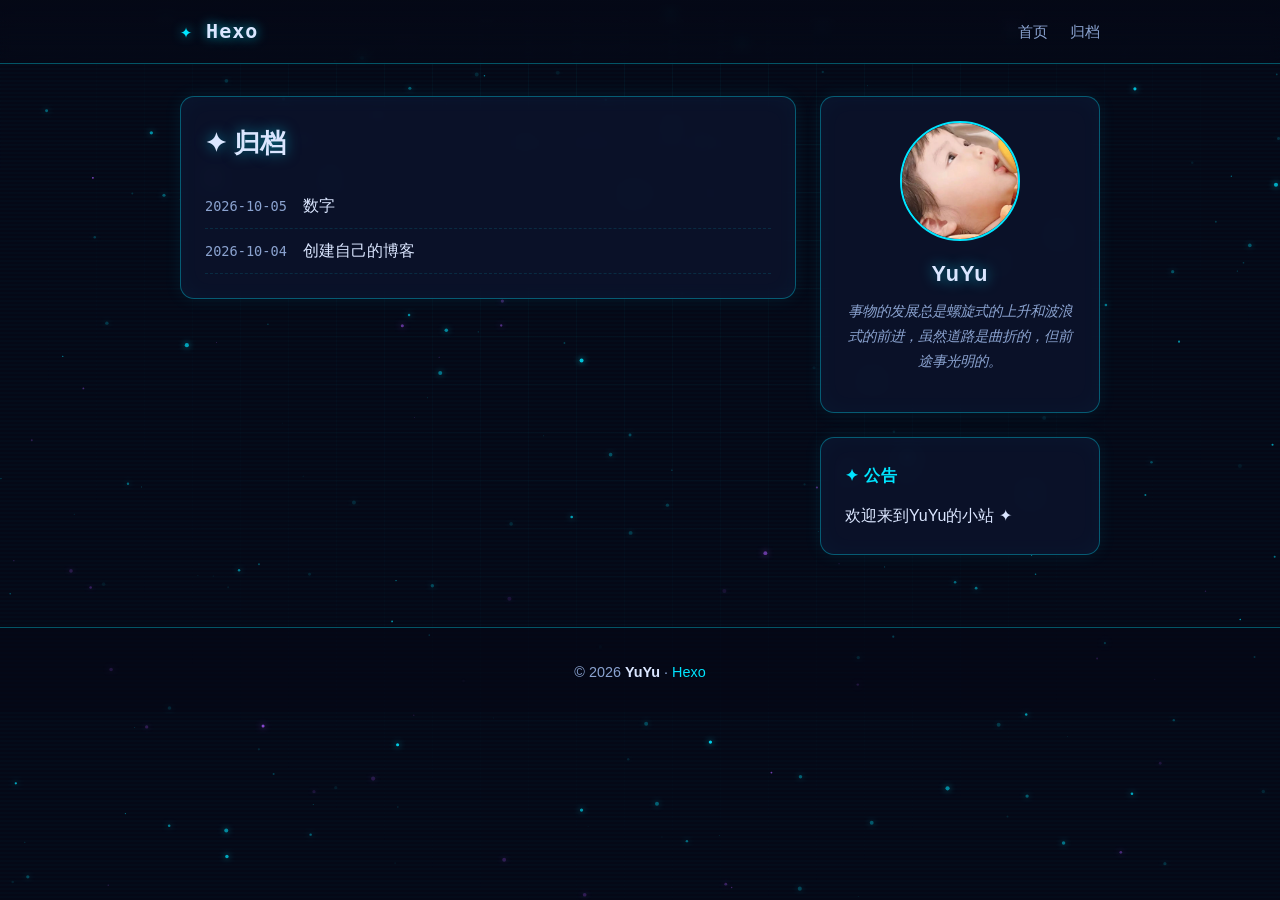
==== archives/index.html @ 165cec4e "Site updated: 2026-10-05 01:16:49" ====
<!DOCTYPE html>
<html lang="en">
<head>
  <meta charset="utf-8">
<meta name="viewport" content="width=device-width, initial-scale=1.0">
<title>Hexo</title>
<meta name="description" content="">

<link rel="stylesheet" href="/css/style.css">


<link rel="icon" href="/img/favicon.png">


<meta name="generator" content="Hexo 8.1.2"></head>
<body>
  <!-- 星空背景画布 -->
  <canvas id="starfield" aria-hidden="true"></canvas>
  
  <div class="grid-overlay" aria-hidden="true"></div>
  
  
  <div class="scanline" aria-hidden="true"></div>
  

  <header class="site-header">
  <nav class="nav container">
    <a class="brand" href="/">
      <span class="brand-mark">✦</span>
      Hexo
    </a>
    <button class="nav-toggle" aria-label="菜单">☰</button>
    <ul class="nav-menu">
      
        <li><a href="/">首页</a></li>
      
        <li><a href="/archives/">归档</a></li>
      
    </ul>
  </nav>
</header>


  <main class="container with-sidebar">
    <section class="content">
      <div class="card archive-page">
  <h1 class="page-title">✦ 归档</h1>
  
    <div class="archive-item">
      <span class="archive-date">2026-10-05</span>
      <a class="archive-link" href="/2026/10/05/ok/">数字</a>
    </div>
  
    <div class="archive-item">
      <span class="archive-date">2026-10-04</span>
      <a class="archive-link" href="/2026/10/04/hello-world/">创建自己的博客</a>
    </div>
  
  

</div>

    </section>
    
      <aside class="sidebar">
  <!-- 头像 / 昵称 / 个签 -->
  <div class="card profile-card">
    <div class="avatar-wrap glow">
      <img class="avatar" src="/img/YuAn.jpg" alt="YuYu">
    </div>
    <h2 class="nickname">YuYu</h2>
    <p class="signature">事物的发展总是螺旋式的上升和波浪式的前进，虽然道路是曲折的，但前途事光明的。</p>
    <div class="social-links">
      
    </div>
  </div>

  
  <div class="card notice-card">
    <h3 class="card-title">✦ 公告</h3>
    <p>欢迎来到YuYu的小站 ✦</p>
  </div>
  

  

  
</aside>

    
  </main>

  <footer class="site-footer">
  <div class="container">
    <p></p>
    
    <p class="copyright">© 2026 <b>YuYu</b> · <a href="/">Hexo</a></p>
  </div>
</footer>


  
  <button id="back-top" title="返回顶部">▲</button>
  

  <script>
  window.GALAXY_CONFIG = {
    starCount: 220,
    maxRadius: 1.8,
    twinkleSpeed: 0.035,
    driftSpeed: 0.06,
    meteorCount: 2,
    meteorInterval: 2600,
    meteorSpeed: 9,
    primaryColor: '#00e5ff',
    secondaryColor: '#a855f7'
  };
</script>
<script src="/js/starfield.js" defer></script>
<script src="/js/main.js" defer></script>

</body>
</html>
---- css/style.css ----
/* =========================================================
   hexo-theme-galaxy — 星空 · 科技感主题样式
   主色：#00e5ff（霓虹青）  辅色：#a855f7（霓虹紫）
   ========================================================= */

:root {
  --primary: #00e5ff;
  --secondary: #a855f7;
  --bg-deep: #050816;
  --bg-card: rgba(13, 22, 48, 0.72);
  --text: #dbe6ff;
  --text-dim: #8ba3d0;
  --border-glow: rgba(0, 229, 255, 0.35);
  --font-mono: "Consolas", "JetBrains Mono", "SF Mono", monospace;
}

* { margin: 0; padding: 0; box-sizing: border-box; }

html { scroll-behavior: smooth; }

body {
  font-family: "Segoe UI", "Microsoft YaHei", -apple-system, sans-serif;
  color: var(--text);
  background: var(--bg-deep);
  line-height: 1.75;
  min-height: 100vh;
  overflow-x: hidden;
}

/* ---------- 星空画布与叠加层 ---------- */
#starfield {
  position: fixed;
  inset: 0;
  z-index: 0;
  pointer-events: none;
}

.grid-overlay {
  position: fixed;
  inset: 0;
  z-index: 0;
  pointer-events: none;
  background-image:
    linear-gradient(rgba(0, 229, 255, 0.05) 1px, transparent 1px),
    linear-gradient(90deg, rgba(0, 229, 255, 0.05) 1px, transparent 1px);
  background-size: 48px 48px;
  mask-image: radial-gradient(ellipse at 50% 0%, rgba(0,0,0,0.9), transparent 75%);
  -webkit-mask-image: radial-gradient(ellipse at 50% 0%, rgba(0,0,0,0.9), transparent 75%);
}

.scanline {
  position: fixed;
  inset: 0;
  z-index: 0;
  pointer-events: none;
  background: repeating-linear-gradient(
    0deg,
    transparent 0 2px,
    rgba(0, 229, 255, 0.02) 2px 4px
  );
  animation: scan-drift 8s linear infinite;
}
@keyframes scan-drift {
  from { background-position: 0 0; }
  to { background-position: 0 24px; }
}

/* 全局内容层位于星空之上 */
.container, .site-header, .site-footer, #back-top { position: relative; z-index: 1; }

/* ---------- 布局容器 ---------- */
.container {
  max-width: var(--content-width, 960px);
  margin: 0 auto;
  padding: 0 20px;
}

main.container {
  display: flex;
  gap: 24px;
  padding-top: 32px;
  padding-bottom: 48px;
}
main.container .content { flex: 1; min-width: 0; }
main.container.with-sidebar .content { flex: 1; }
main.container.with-sidebar .sidebar { flex: 0 0 280px; }

/* ---------- 页头导航 ---------- */
.site-header {
  background: linear-gradient(180deg, rgba(5, 8, 22, 0.9), rgba(5, 8, 22, 0.35));
  border-bottom: 1px solid var(--border-glow);
  backdrop-filter: blur(6px);
  position: sticky;
  top: 0;
  z-index: 10;
}
.nav { display: flex; align-items: center; justify-content: space-between; padding: 14px 20px; }

.brand {
  font-family: var(--font-mono);
  font-size: 1.25rem;
  font-weight: 700;
  color: var(--text);
  text-decoration: none;
  letter-spacing: 1px;
  text-shadow: 0 0 12px rgba(0, 229, 255, 0.7);
}
.brand-mark {
  color: var(--primary);
  animation: twinkle-mark 1.6s ease-in-out infinite;
  display: inline-block;
}
@keyframes twinkle-mark {
  0%, 100% { opacity: 1; text-shadow: 0 0 10px var(--primary); }
  50% { opacity: 0.4; text-shadow: 0 0 2px var(--primary); }
}

.nav-menu { display: flex; list-style: none; gap: 22px; }
.nav-menu a {
  color: var(--text-dim);
  text-decoration: none;
  font-size: 0.95rem;
  transition: color 0.25s, text-shadow 0.25s;
  position: relative;
}
.nav-menu a::after {
  content: "";
  position: absolute;
  left: 0; bottom: -4px;
  width: 0; height: 1px;
  background: var(--primary);
  box-shadow: 0 0 6px var(--primary);
  transition: width 0.25s;
}
.nav-menu a:hover { color: var(--primary); text-shadow: 0 0 8px var(--primary); }
.nav-menu a:hover::after { width: 100%; }

.nav-toggle { display: none; background: none; border: 1px solid var(--border-glow); color: var(--primary); border-radius: 6px; padding: 4px 10px; cursor: pointer; font-size: 1rem; }

/* ---------- 卡片 ---------- */
.card {
  background: var(--bg-card);
  border: 1px solid var(--border-glow);
  border-radius: 14px;
  padding: 24px;
  margin-bottom: 24px;
  backdrop-filter: blur(8px);
  box-shadow: 0 0 18px rgba(0, 229, 255, 0.08), inset 0 0 24px rgba(0, 229, 255, 0.03);
  transition: box-shadow 0.3s, transform 0.3s;
}
.card:hover { box-shadow: 0 0 26px rgba(0, 229, 255, 0.18), inset 0 0 24px rgba(0, 229, 255, 0.06); }

/* ---------- 侧边栏 ---------- */
.sidebar { display: flex; flex-direction: column; }
.profile-card { text-align: center; }

.avatar-wrap {
  width: 120px; height: 120px;
  margin: 0 auto 14px;
  border-radius: 50%;
  overflow: hidden;
  border: 2px solid var(--primary);
  position: relative;
}
.avatar-wrap.glow::before,
.avatar-wrap.glow::after {
  content: "";
  position: absolute;
  inset: -4px;
  border-radius: 50%;
  border: 2px solid transparent;
  border-top-color: var(--primary);
  border-right-color: var(--secondary);
  animation: avatar-rotate 3s linear infinite;
}
.avatar-wrap.glow::after {
  inset: -10px;
  animation-direction: reverse;
  animation-duration: 4.5s;
  border-top-color: var(--secondary);
  border-right-color: var(--primary);
}
@keyframes avatar-rotate { to { transform: rotate(360deg); } }

.avatar { width: 100%; height: 100%; -o-object-fit: cover; object-fit: cover; display: block; }

.nickname {
  font-size: 1.35rem;
  font-weight: 700;
  color: var(--text);
  text-shadow: 0 0 14px rgba(0, 229, 255, 0.6);
  margin-bottom: 6px;
  letter-spacing: 1px;
}
.signature {
  color: var(--text-dim);
  font-size: 0.9rem;
  font-style: italic;
  margin-bottom: 14px;
}

.social-links { display: flex; flex-wrap: wrap; gap: 8px; justify-content: center; }
.social-link {
  color: var(--primary);
  text-decoration: none;
  font-family: var(--font-mono);
  font-size: 0.8rem;
  border: 1px solid var(--border-glow);
  border-radius: 999px;
  padding: 3px 12px;
  transition: background 0.25s, box-shadow 0.25s;
}
.social-link:hover { background: rgba(0, 229, 255, 0.12); box-shadow: 0 0 12px rgba(0, 229, 255, 0.35); }

.card-title { font-size: 1rem; color: var(--primary); margin-bottom: 12px; letter-spacing: 1px; }

/* 标签云 */
.tag-cloud { display: flex; flex-wrap: wrap; gap: 8px; }
.tag-chip {
  display: inline-block;
  color: var(--text-dim);
  text-decoration: none;
  font-family: var(--font-mono);
  font-size: 0.8rem;
  border: 1px solid rgba(168, 85, 247, 0.4);
  border-radius: 6px;
  padding: 2px 10px;
  transition: color 0.25s, border-color 0.25s, box-shadow 0.25s;
}
.tag-chip:hover { color: var(--secondary); border-color: var(--secondary); box-shadow: 0 0 10px rgba(168, 85, 247, 0.4); }

.category-list { list-style: none; }
.category-list li { margin-bottom: 6px; }
.category-list a { color: var(--text-dim); text-decoration: none; transition: color 0.25s; }
.category-list a:hover { color: var(--primary); }
.category-list .count { color: var(--secondary); font-family: var(--font-mono); font-size: 0.8rem; }

/* ---------- 文章列表 ---------- */
.post-title {
  font-size: 1.5rem;
  margin-bottom: 10px;
}
.post-title a {
  color: var(--text);
  text-decoration: none;
  transition: color 0.25s, text-shadow 0.25s;
}
.post-title a:hover { color: var(--primary); text-shadow: 0 0 10px rgba(0, 229, 255, 0.6); }

.post-meta { display: flex; flex-wrap: wrap; gap: 14px; margin-bottom: 12px; font-size: 0.85rem; }
.meta-item { color: var(--text-dim); }
.meta-item a { color: var(--secondary); text-decoration: none; }
.meta-item a:hover { text-shadow: 0 0 8px var(--secondary); }

.post-excerpt { color: var(--text); opacity: 0.92; margin-bottom: 12px; }

.read-more {
  color: var(--primary);
  text-decoration: none;
  font-family: var(--font-mono);
  font-size: 0.9rem;
  transition: text-shadow 0.25s;
}
.read-more:hover { text-shadow: 0 0 10px var(--primary); }

/* ---------- 分页 ---------- */
.pagination { display: flex; justify-content: center; align-items: center; gap: 18px; }
.pagination a {
  color: var(--primary);
  text-decoration: none;
  font-family: var(--font-mono);
  border: 1px solid var(--border-glow);
  border-radius: 6px;
  padding: 4px 14px;
  transition: background 0.25s, box-shadow 0.25s;
}
.pagination a:hover { background: rgba(0, 229, 255, 0.1); box-shadow: 0 0 12px rgba(0, 229, 255, 0.3); }
.page-current { color: var(--text-dim); font-family: var(--font-mono); font-size: 0.9rem; }

/* ---------- 文章详情 ---------- */
.post-full .post-title { font-size: 1.9rem; }

.post-content { margin: 18px 0; }
.post-content h1, .post-content h2, .post-content h3, .post-content h4 {
  color: var(--text);
  margin: 1.4em 0 0.5em;
  text-shadow: 0 0 10px rgba(0, 229, 255, 0.25);
  border-bottom: 1px solid rgba(0, 229, 255, 0.15);
  padding-bottom: 0.3em;
}
/* 隐藏 markdown-it / marked 自动生成的标题锚点符号 */
.post-content .markdownIt-Anchor,
.post-content .headerlink { display: none; }
.post-content p { margin-bottom: 1em; }
.post-content a { color: var(--primary); text-decoration: none; border-bottom: 1px dashed var(--primary); }
.post-content a:hover { text-shadow: 0 0 8px var(--primary); }
.post-content img { max-width: 100%; border-radius: 10px; border: 1px solid var(--border-glow); }
.post-content blockquote {
  border-left: 3px solid var(--secondary);
  background: rgba(168, 85, 247, 0.08);
  padding: 10px 16px;
  margin: 1em 0;
  color: var(--text-dim);
  border-radius: 0 8px 8px 0;
}
.post-content code {
  font-family: var(--font-mono);
  background: rgba(0, 229, 255, 0.1);
  color: var(--primary);
  border-radius: 4px;
  padding: 2px 6px;
  font-size: 0.9em;
}
.post-content pre {
  background: rgba(2, 6, 20, 0.9);
  border: 1px solid rgba(0, 229, 255, 0.2);
  border-radius: 10px;
  padding: 16px;
  overflow-x: auto;
  margin: 1em 0;
  box-shadow: inset 0 0 20px rgba(0, 229, 255, 0.04);
}
.post-content pre code { background: none; color: #c9e6ff; padding: 0; }
.post-content table { width: 100%; border-collapse: collapse; margin: 1em 0; }
.post-content th, .post-content td { border: 1px solid rgba(0, 229, 255, 0.2); padding: 8px 12px; }
.post-content th { background: rgba(0, 229, 255, 0.08); color: var(--primary); }
.post-content ul, .post-content ol { padding-left: 1.5em; margin-bottom: 1em; }

.post-tags { margin: 18px 0; display: flex; gap: 8px; flex-wrap: wrap; }

.post-nav {
  display: flex;
  justify-content: space-between;
  gap: 16px;
  border-top: 1px solid rgba(0, 229, 255, 0.15);
  padding-top: 16px;
  margin-top: 18px;
}
.post-nav-item {
  flex: 1;
  min-width: 0;
  text-decoration: none;
  color: var(--primary);
  transition: text-shadow 0.25s;
}
.post-nav-item:hover { text-shadow: 0 0 8px var(--primary); }
.post-nav-item.next { text-align: right; }
.nav-label { display: block; color: var(--text-dim); font-size: 0.8rem; }
.nav-title { display: block; color: var(--text); word-break: break-all; }

/* ---------- 归档 / 标签 / 分类 页 ---------- */
.page-title {
  font-size: 1.6rem;
  color: var(--text);
  text-shadow: 0 0 14px rgba(0, 229, 255, 0.5);
  margin-bottom: 18px;
}
.archive-item {
  display: flex;
  gap: 16px;
  align-items: baseline;
  padding: 8px 0;
  border-bottom: 1px dashed rgba(0, 229, 255, 0.12);
}
.archive-date { color: var(--text-dim); font-family: var(--font-mono); font-size: 0.85rem; white-space: nowrap; }
.archive-link { color: var(--text); text-decoration: none; transition: color 0.25s; }
.archive-link:hover { color: var(--primary); text-shadow: 0 0 8px var(--primary); }

/* ---------- 页脚 ---------- */
.site-footer {
  border-top: 1px solid var(--border-glow);
  padding: 26px 0;
  text-align: center;
  color: var(--text-dim);
  font-size: 0.9rem;
  background: rgba(5, 8, 22, 0.6);
}
.site-footer a { color: var(--primary); text-decoration: none; }
.site-footer .copyright { margin-top: 6px; }
.site-footer b { color: var(--text); }

/* ---------- 返回顶部 ---------- */
#back-top {
  position: fixed;
  right: 26px;
  bottom: 30px;
  z-index: 20;
  width: 42px; height: 42px;
  border-radius: 50%;
  border: 1px solid var(--primary);
  background: rgba(5, 8, 22, 0.8);
  color: var(--primary);
  font-size: 1rem;
  cursor: pointer;
  opacity: 0;
  transform: translateY(16px);
  transition: opacity 0.3s, transform 0.3s, box-shadow 0.3s;
  box-shadow: 0 0 12px rgba(0, 229, 255, 0.3);
}
#back-top.show { opacity: 1; transform: translateY(0); }
#back-top:hover { box-shadow: 0 0 22px rgba(0, 229, 255, 0.6); }

/* ---------- 打字机光标 ---------- */
.typing-cursor {
  display: inline-block;
  width: 2px;
  height: 1em;
  background: var(--primary);
  vertical-align: -0.15em;
  margin-left: 2px;
  animation: blink 0.8s step-end infinite;
  box-shadow: 0 0 8px var(--primary);
}
@keyframes blink { 50% { opacity: 0; } }

/* ---------- 响应式 ---------- */
@media (max-width: 860px) {
  main.container.with-sidebar { flex-direction: column; }
  main.container.with-sidebar .sidebar { flex: 1 1 auto; order: -1; }
  .nav-toggle { display: block; }
  .nav-menu {
    display: none;
    position: absolute;
    top: 100%; left: 0; right: 0;
    flex-direction: column;
    gap: 0;
    background: rgba(5, 8, 22, 0.95);
    border-bottom: 1px solid var(--border-glow);
    padding: 8px 20px;
  }
  .nav-menu.open { display: flex; }
  .nav-menu li { padding: 8px 0; }
}

@media (prefers-reduced-motion: reduce) {
  *, *::before, *::after { animation: none !important; transition: none !important; }
}
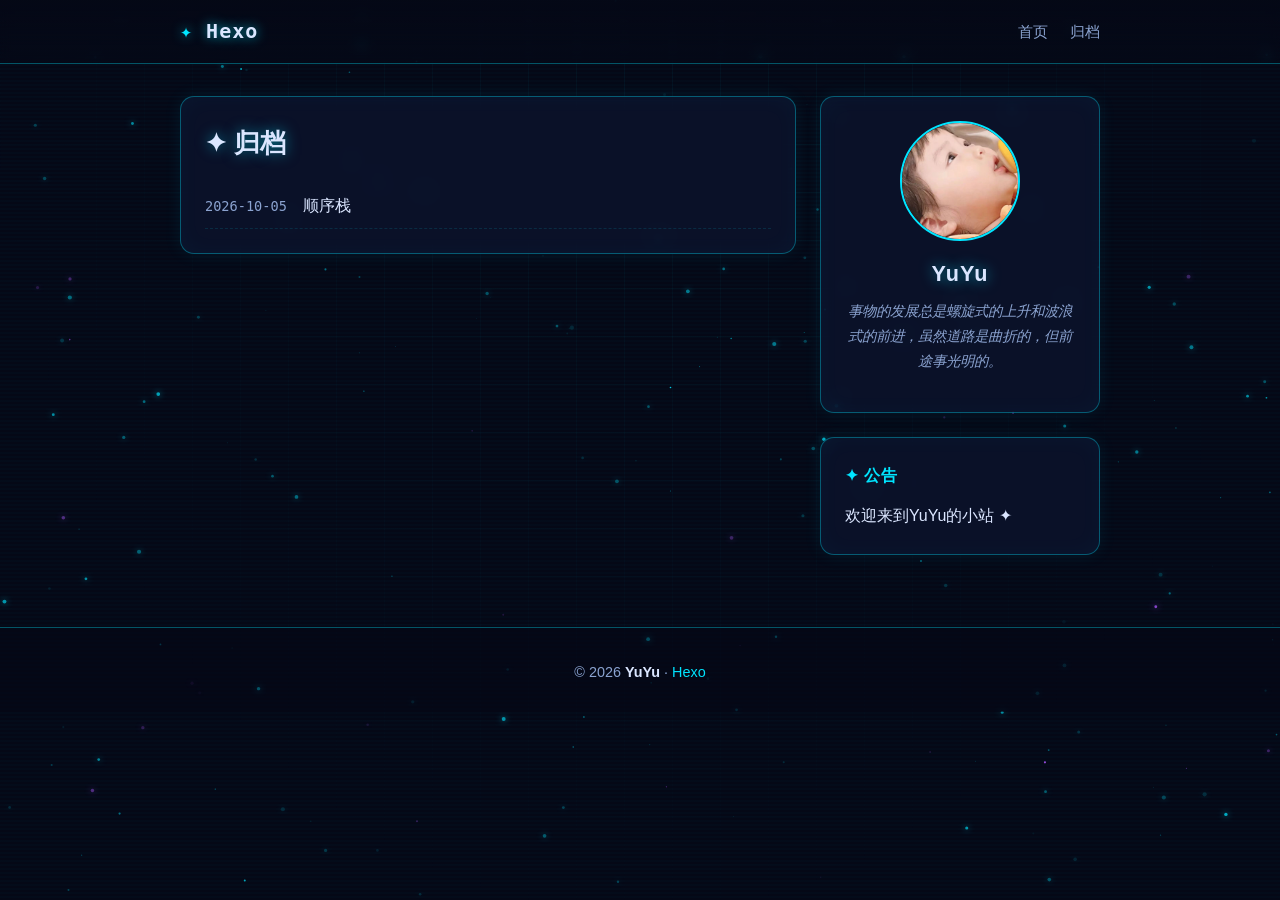
==== commit 69a2f07c: "Site updated: 2026-10-05 22:46:50" ====
--- a/archives/index.html
+++ b/archives/index.html
@@ -48,12 +48,7 @@
   
     <div class="archive-item">
       <span class="archive-date">2026-10-05</span>
-      <a class="archive-link" href="/2026/10/05/ok/">数字</a>
-    </div>
-  
-    <div class="archive-item">
-      <span class="archive-date">2026-10-04</span>
-      <a class="archive-link" href="/2026/10/04/hello-world/">创建自己的博客</a>
+      <a class="archive-link" href="/2026/10/05/%E9%A1%BA%E5%BA%8F%E6%A0%88/">顺序栈</a>
     </div>
   
   
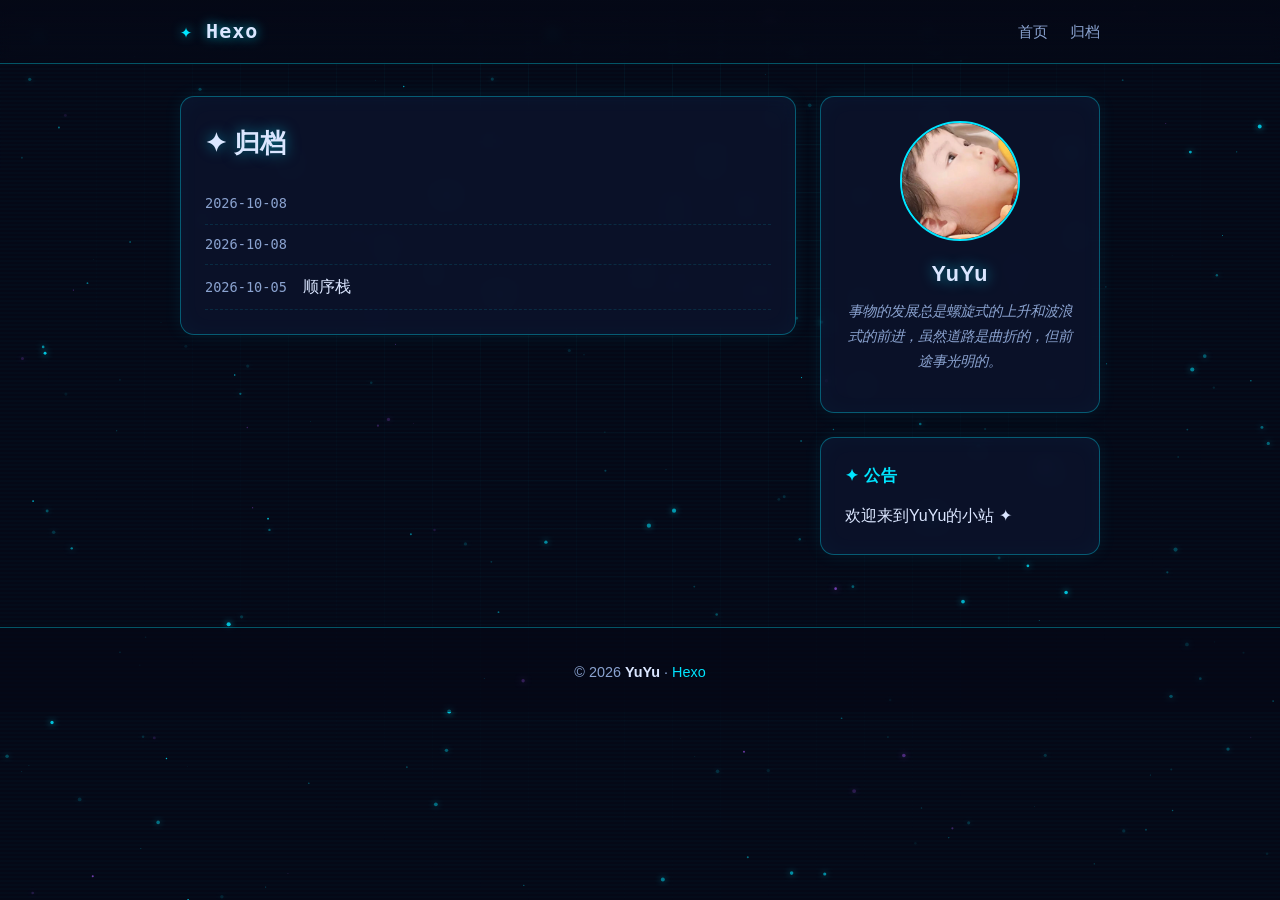
==== commit 6816184f: "Site updated: 2026-10-08 22:06:38" ====
--- a/archives/index.html
+++ b/archives/index.html
@@ -45,6 +45,16 @@
     <section class="content">
       <div class="card archive-page">
   <h1 class="page-title">✦ 归档</h1>
+  
+    <div class="archive-item">
+      <span class="archive-date">2026-10-08</span>
+      <a class="archive-link" href="/2026/10/08/%E8%AE%A1%E7%AE%97%E6%9C%BA%E7%BD%91%E8%B7%AF/"></a>
+    </div>
+  
+    <div class="archive-item">
+      <span class="archive-date">2026-10-08</span>
+      <a class="archive-link" href="/2026/10/08/Linux%E5%9F%BA%E7%A1%80/"></a>
+    </div>
   
     <div class="archive-item">
       <span class="archive-date">2026-10-05</span>
--- a/css/style.css
+++ b/css/style.css
@@ -321,6 +321,27 @@
   box-shadow: inset 0 0 20px rgba(0, 229, 255, 0.04);
 }
 .post-content pre code { background: none; color: #c9e6ff; padding: 0; }
+/* 代码高亮块（highlight.js 结构）：隐藏行号栏，统一代码区样式 */
+.post-content figure.highlight {
+  background: rgba(2, 6, 20, 0.9);
+  border: 1px solid rgba(0, 229, 255, 0.2);
+  border-radius: 10px;
+  padding: 16px;
+  overflow-x: auto;
+  margin: 1em 0;
+  box-shadow: inset 0 0 20px rgba(0, 229, 255, 0.04);
+}
+.post-content figure.highlight table { width: auto; border-collapse: collapse; margin: 0; border: none; }
+.post-content figure.highlight td { border: none; padding: 0; }
+.post-content figure.highlight .gutter { display: none; }
+.post-content figure.highlight .code { width: 100%; }
+.post-content figure.highlight pre {
+  background: none;
+  border: none;
+  box-shadow: none;
+  margin: 0;
+  padding: 0;
+}
 .post-content table { width: 100%; border-collapse: collapse; margin: 1em 0; }
 .post-content th, .post-content td { border: 1px solid rgba(0, 229, 255, 0.2); padding: 8px 12px; }
 .post-content th { background: rgba(0, 229, 255, 0.08); color: var(--primary); }
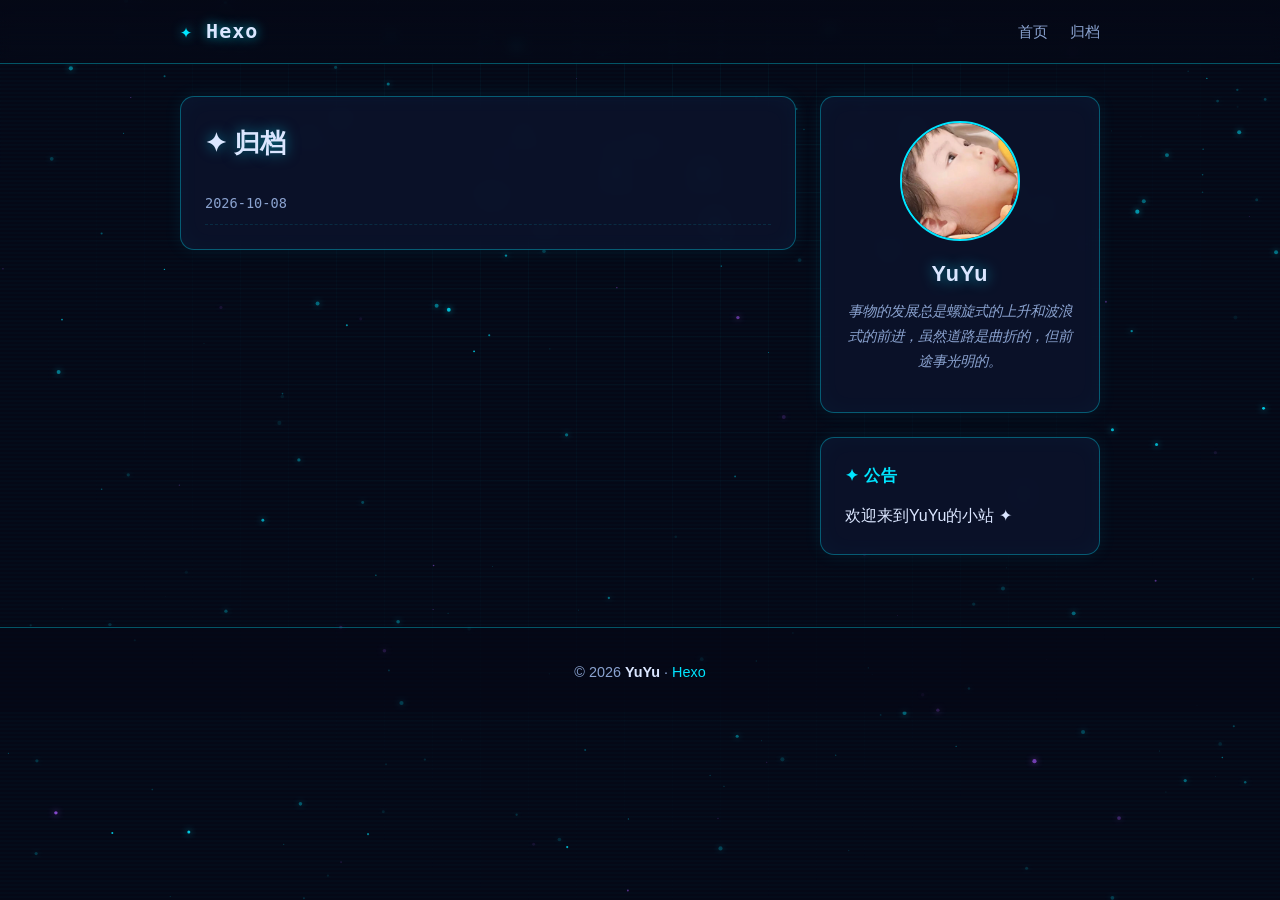
==== commit 22b8a569: "Site updated: 2026-10-08 22:19:42" ====
--- a/archives/index.html
+++ b/archives/index.html
@@ -48,17 +48,7 @@
   
     <div class="archive-item">
       <span class="archive-date">2026-10-08</span>
-      <a class="archive-link" href="/2026/10/08/%E8%AE%A1%E7%AE%97%E6%9C%BA%E7%BD%91%E8%B7%AF/"></a>
-    </div>
-  
-    <div class="archive-item">
-      <span class="archive-date">2026-10-08</span>
-      <a class="archive-link" href="/2026/10/08/Linux%E5%9F%BA%E7%A1%80/"></a>
-    </div>
-  
-    <div class="archive-item">
-      <span class="archive-date">2026-10-05</span>
-      <a class="archive-link" href="/2026/10/05/%E9%A1%BA%E5%BA%8F%E6%A0%88/">顺序栈</a>
+      <a class="archive-link" href="/2026/10/08/Hello/"></a>
     </div>
   
   
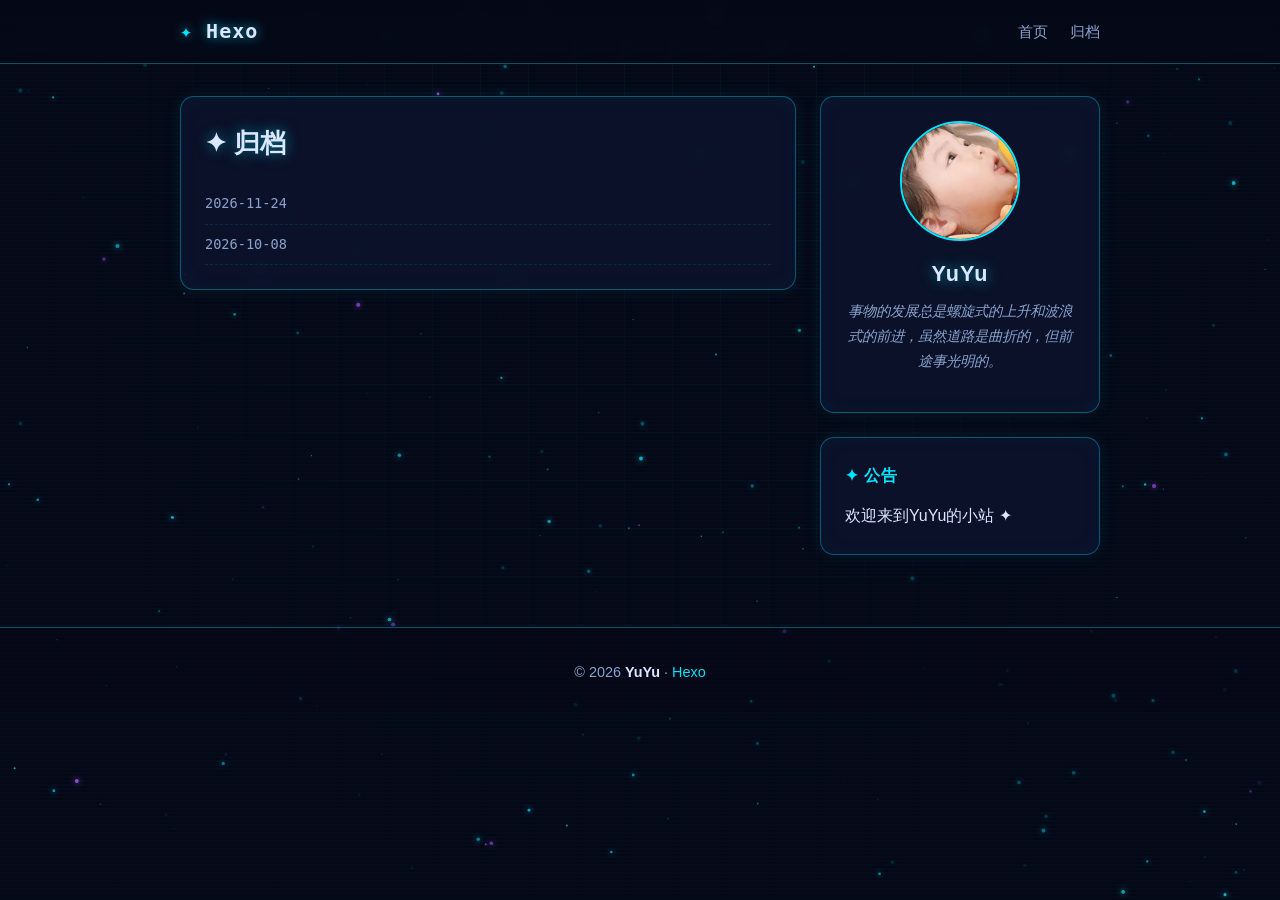
==== commit dfeef14f: "Site updated: 2026-11-24 21:01:26" ====
--- a/archives/index.html
+++ b/archives/index.html
@@ -45,6 +45,11 @@
     <section class="content">
       <div class="card archive-page">
   <h1 class="page-title">✦ 归档</h1>
+  
+    <div class="archive-item">
+      <span class="archive-date">2026-11-24</span>
+      <a class="archive-link" href="/2026/11/24/Linux%E5%9F%BA%E7%A1%80/"></a>
+    </div>
   
     <div class="archive-item">
       <span class="archive-date">2026-10-08</span>
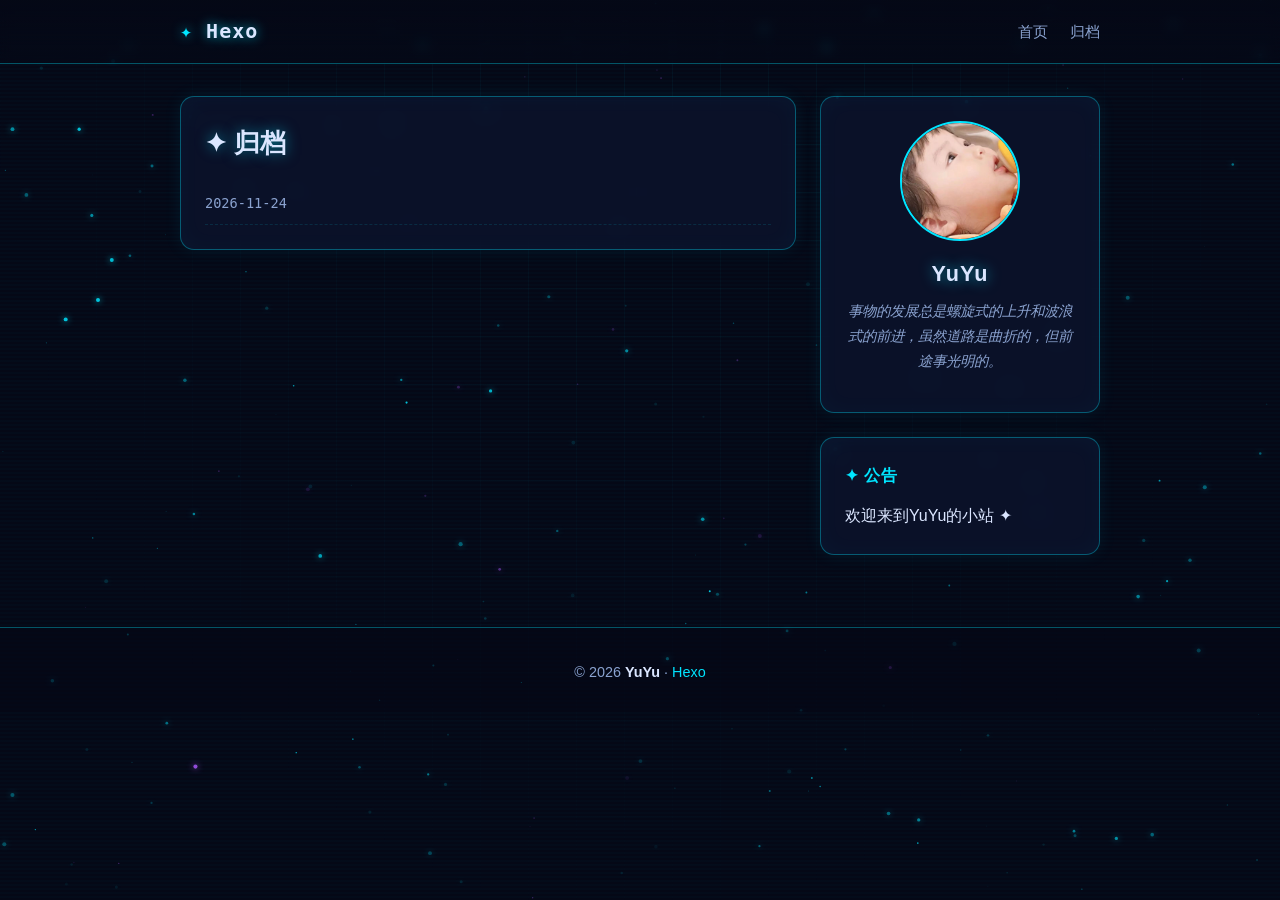
==== commit 5855c40f: "Site updated: 2026-11-24 21:45:55" ====
--- a/archives/index.html
+++ b/archives/index.html
@@ -49,11 +49,6 @@
     <div class="archive-item">
       <span class="archive-date">2026-11-24</span>
       <a class="archive-link" href="/2026/11/24/Linux%E5%9F%BA%E7%A1%80/"></a>
-    </div>
-  
-    <div class="archive-item">
-      <span class="archive-date">2026-10-08</span>
-      <a class="archive-link" href="/2026/10/08/Hello/"></a>
     </div>
   
   
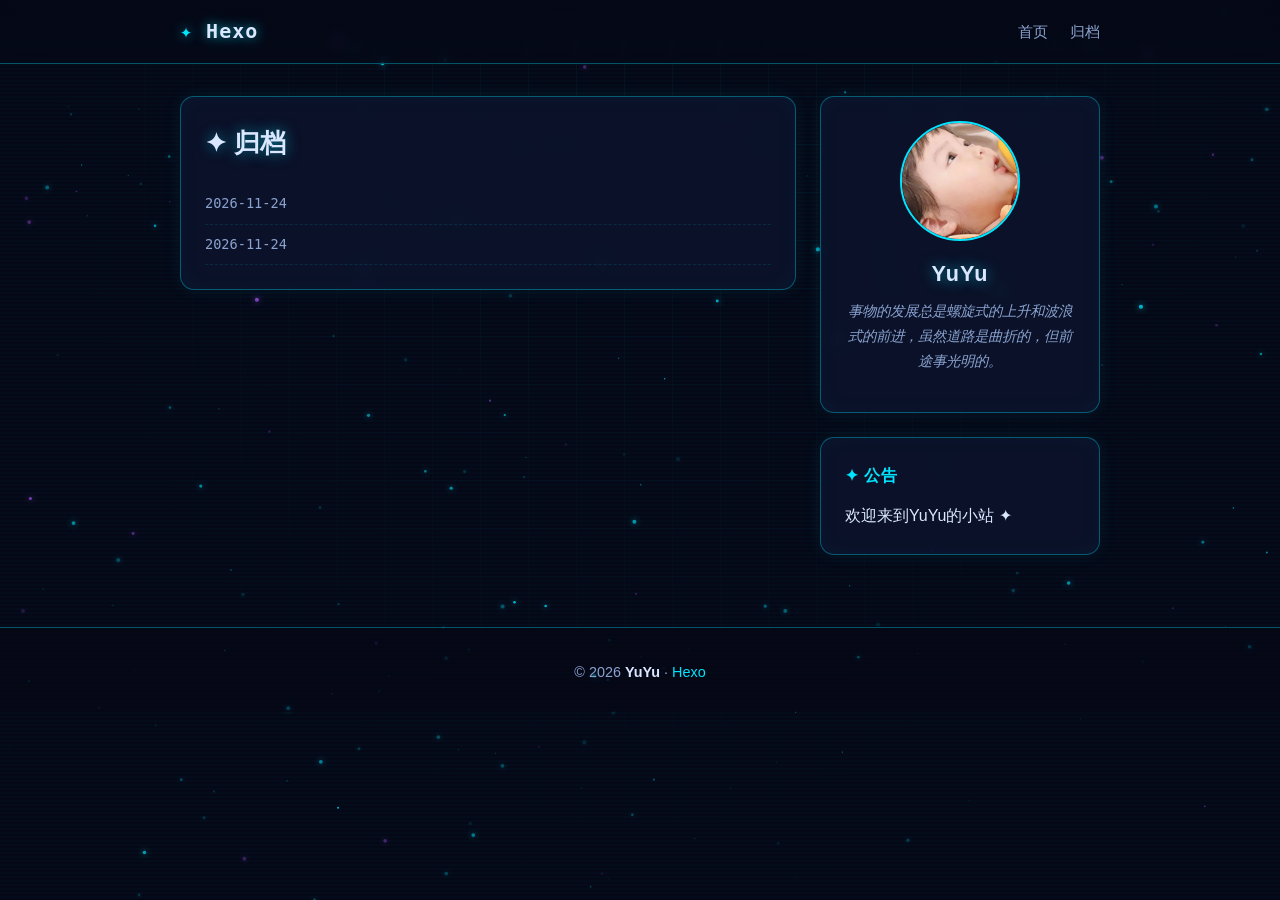
==== commit 4920e43a: "Site updated: 2026-11-24 22:02:30" ====
--- a/archives/index.html
+++ b/archives/index.html
@@ -45,6 +45,11 @@
     <section class="content">
       <div class="card archive-page">
   <h1 class="page-title">✦ 归档</h1>
+  
+    <div class="archive-item">
+      <span class="archive-date">2026-11-24</span>
+      <a class="archive-link" href="/2026/11/24/ok/"></a>
+    </div>
   
     <div class="archive-item">
       <span class="archive-date">2026-11-24</span>
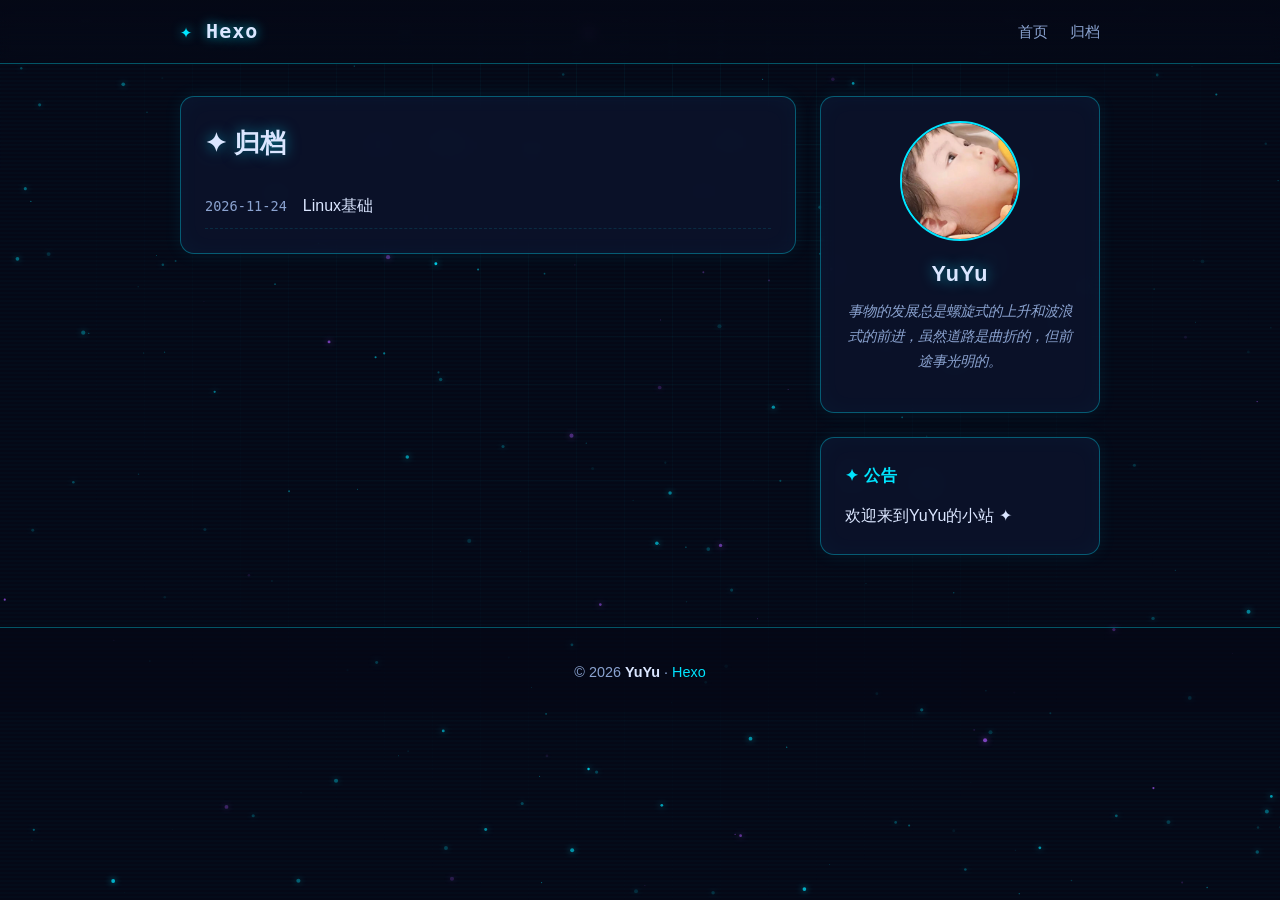
==== commit 5193a88a: "Site updated: 2026-11-24 23:32:27" ====
--- a/archives/index.html
+++ b/archives/index.html
@@ -48,12 +48,7 @@
   
     <div class="archive-item">
       <span class="archive-date">2026-11-24</span>
-      <a class="archive-link" href="/2026/11/24/ok/"></a>
-    </div>
-  
-    <div class="archive-item">
-      <span class="archive-date">2026-11-24</span>
-      <a class="archive-link" href="/2026/11/24/Linux%E5%9F%BA%E7%A1%80/"></a>
+      <a class="archive-link" href="/2026/11/24/Linux%E5%9F%BA%E7%A1%80/">Linux基础</a>
     </div>
   
   
